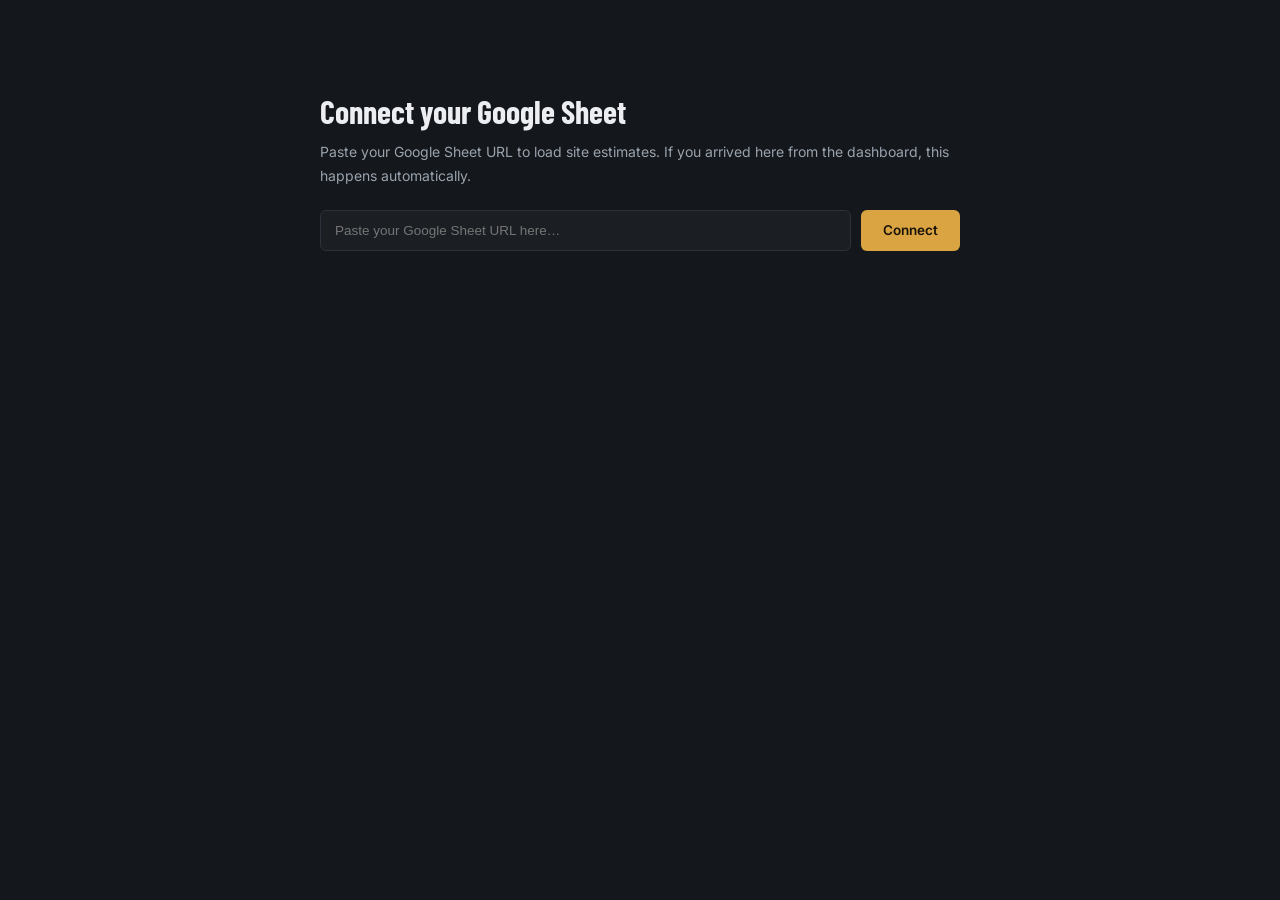
==== estimator.html @ 4418211e "Add files via upload" ====
<!DOCTYPE html>
<html lang="en">
<head>
<meta charset="UTF-8">
<title>HRI — Estimate Calculator</title>
<meta name="viewport" content="width=device-width, initial-scale=1.0">
<link rel="preconnect" href="https://fonts.googleapis.com">
<link href="https://fonts.googleapis.com/css2?family=Barlow+Condensed:wght@500;600;700&family=Inter:wght@400;500;600&family=IBM+Plex+Mono:wght@400;500;600&display=swap" rel="stylesheet">
<link rel="stylesheet" href="style.css">
<style>
  .proj-bar-row{ display:flex; align-items:center; gap:12px; margin-bottom:8px; }
  .proj-bar-label{ width:70px; font-family:'IBM Plex Mono',monospace; font-size:11.5px; color:var(--text-dim); flex-shrink:0; }
  .proj-bar-track{ flex:1; background:var(--line); border-radius:4px; height:22px; position:relative; overflow:hidden; }
  .proj-bar-fill{ height:100%; background:var(--teal); border-radius:4px; }
  .proj-bar-val{ width:110px; text-align:right; font-family:'IBM Plex Mono',monospace; font-size:12px; color:var(--text-dim); flex-shrink:0; }
</style>
</head>
<body>

<header id="mainHeader" class="hidden">
  <div class="brand">HRI <span>Production Monitor</span></div>
  <div class="nav-links">
    <a href="#" id="linkPortfolio">Portfolio</a>
    <a class="current">Estimate Calculator</a>
    <a id="linkIssues" href="#">Issues &amp; Notes</a>
  </div>
</header>

<main>
  <div id="connectScreen">
    <h1>Connect your Google Sheet</h1>
    <p>Paste your Google Sheet URL to load site estimates. If you arrived here from the dashboard, this happens automatically.</p>
    <div class="input-row">
      <input id="sheetUrlInput" placeholder="Paste your Google Sheet URL here…">
      <button class="primary" onclick="connectSheet()">Connect</button>
    </div>
    <div class="progress" id="progressWrap"><div class="progress-bar" id="progressBar"></div></div>
    <div id="connectStatus"></div>
  </div>

  <div id="calcWrap" class="hidden">
    <div class="section-label">Projection</div>
    <div class="section-title">Estimate Calculator</div>
    <div class="section-sub">Select a site to see its Year 1 – Year <span id="maxYearLabel">10</span> production estimate, as calculated in your tracker.</div>

    <div class="panel">
      <h3>Select Site</h3>
      <select class="select-input" id="siteSelect"></select>
    </div>

    <div id="siteResult" class="hidden">
      <div class="panel">
        <h3 id="resultTitle"></h3>
        <div class="portfolio-strip" id="resultStrip"></div>
      </div>

      <div class="panel">
        <h3>Year-by-Year Estimate</h3>
        <table>
          <thead><tr><th>Year</th><th class="num">Calendar Year</th><th class="num">Estimated Output (kWh)</th><th class="num">Actual (kWh)</th><th class="num">% of Estimate</th></tr></thead>
          <tbody id="yearTableBody"></tbody>
        </table>
      </div>

      <div class="panel">
        <h3>Projected Output by Year</h3>
        <div id="barRows"></div>
      </div>
    </div>
  </div>
</main>

<script src="sheet-utils.js"></script>
<script>
let SITES = [];
let CURRENT_SHEET_ID = null;

async function connectSheet(){
  const raw = document.getElementById('sheetUrlInput').value.trim();
  const statusEl = document.getElementById('connectStatus');
  const progWrap = document.getElementById('progressWrap');
  const progBar = document.getElementById('progressBar');
  statusEl.className=""; statusEl.textContent="";

  const sheetId = extractSheetId(raw);
  if(!sheetId){ statusEl.className="err"; statusEl.textContent="Couldn't find a sheet ID in that URL."; return; }

  progWrap.style.display="block"; progBar.style.width="5%";
  statusEl.textContent = "Loading sites…";

  let sites;
  try{
    sites = await loadFullPortfolio(sheetId, (done,total,siteNum)=>{
      statusEl.textContent = `Loaded ${siteNum} (${done}/${total})…`;
      progBar.style.width = Math.min(95, 10+(done/total)*85) + "%";
    });
  } catch(e){
    progWrap.style.display="none";
    statusEl.className="err";
    statusEl.textContent = `Couldn't load the sheet. Check it's shared as "Anyone with the link — Viewer".`;
    return;
  }

  progBar.style.width="100%";
  SITES = sites;
  CURRENT_SHEET_ID = sheetId;
  document.getElementById('linkPortfolio').href = "index.html?sheet=" + sheetId;
  document.getElementById('linkIssues').href = "issues.html?sheet=" + sheetId;

  setTimeout(()=>{
    document.getElementById('connectScreen').classList.add('hidden');
    document.getElementById('calcWrap').classList.remove('hidden');
    document.getElementById('mainHeader').classList.remove('hidden');
    populateSelect();
  }, 300);
}

function populateSelect(){
  const sel = document.getElementById('siteSelect');
  sel.innerHTML = `<option value="">— Select a site address —</option>` +
    SITES.map((s,i)=>`<option value="${i}">${s.address||s.site_number} ${s.client_name?"— "+s.client_name:""}</option>`).join("");
  sel.onchange = ()=> showSite(sel.value);
}

function showSite(idx){
  const resultEl = document.getElementById('siteResult');
  if(idx === ""){ resultEl.classList.add('hidden'); return; }
  const s = SITES[parseInt(idx)];
  resultEl.classList.remove('hidden');

  document.getElementById('resultTitle').textContent = `${s.site_number} — ${s.client_name||"Unnamed Site"}`;
  document.getElementById('resultStrip').innerHTML = `
    <div class="stat"><div class="lbl">Address</div><div class="num mono" style="font-size:15px;">${s.address||"—"}</div></div>
    <div class="stat"><div class="lbl">System Activation Date</div><div class="num mono" style="font-size:17px;">${s.activation||"—"}</div></div>
    <div class="stat"><div class="lbl">Est. Year 1 Output (kWh)</div><div class="num mono ok">${s.est_y1_output?Math.round(s.est_y1_output).toLocaleString():"—"}</div></div>
  `;

  const years = s.annual.slice(0, 10);
  document.getElementById('maxYearLabel').textContent = years.length || 10;

  document.getElementById('yearTableBody').innerHTML = years.map(y=>`
    <tr>
      <td>${y.year}</td>
      <td class="num">${y.calendar_year||"—"}</td>
      <td class="num">${Math.round(y.estimate_mwh*1000).toLocaleString()}</td>
      <td class="num">${y.actual_mwh>0 ? Math.round(y.actual_mwh*1000).toLocaleString() : "—"}</td>
      <td class="num">${y.estimate_mwh>0 && y.actual_mwh>0 ? (y.pct*100).toFixed(1)+"%" : "—"}</td>
    </tr>`).join("") || `<tr><td colspan="5" class="panel-empty">No annual estimate data found for this site.</td></tr>`;

  const maxEst = Math.max(...years.map(y=>y.estimate_mwh), 0.001);
  document.getElementById('barRows').innerHTML = years.map(y=>`
    <div class="proj-bar-row">
      <div class="proj-bar-label">${y.year}</div>
      <div class="proj-bar-track"><div class="proj-bar-fill" style="width:${(y.estimate_mwh/maxEst*100).toFixed(1)}%"></div></div>
      <div class="proj-bar-val">${Math.round(y.estimate_mwh*1000).toLocaleString()} kWh</div>
    </div>`).join("");
}

document.getElementById('sheetUrlInput').addEventListener('keypress',(e)=>{ if(e.key==='Enter') connectSheet(); });

window.addEventListener('DOMContentLoaded', ()=>{
  const s = getSheetParamFromUrl();
  if(s){ document.getElementById('sheetUrlInput').value = s; connectSheet(); }
});
</script>
</body>
</html>
---- style.css ----
:root{
  --bg:#14171B; --panel:#1B1F24; --panel-hi:#232830; --line:#2C323B;
  --text:#ECEEF1; --text-dim:#9AA3AD; --amber:#D9A441; --amber-dim:#7A5F2A;
  --teal:#3E7C7C; --green:#4CAF7D; --red:#E0685A; --grey:#5B6470;
}
*{box-sizing:border-box; margin:0; padding:0;}
body{ background:var(--bg); color:var(--text); font-family:'Inter',sans-serif; min-height:100vh; }
.mono{ font-family:'IBM Plex Mono',monospace; }
header{ display:flex; align-items:center; justify-content:space-between; padding:20px 40px;
  border-bottom:1px solid var(--line); position:sticky; top:0; background:var(--bg); z-index:10; flex-wrap:wrap; gap:14px; }
.brand{ font-family:'Barlow Condensed',sans-serif; font-weight:700; font-size:26px; display:flex; align-items:baseline; gap:10px; }
.brand span{ font-family:'IBM Plex Mono',monospace; font-size:12px; font-weight:400; color:var(--amber); letter-spacing:2px; text-transform:uppercase; }
.nav-links{ display:flex; gap:8px; align-items:center; flex-wrap:wrap; }
.nav-links a, .nav-links button{ font-family:'IBM Plex Mono',monospace; font-size:11.5px; color:var(--text-dim); background:var(--panel);
  border:1px solid var(--line); padding:8px 14px; border-radius:6px; cursor:pointer; text-decoration:none; text-transform:uppercase; letter-spacing:0.5px; }
.nav-links a:hover, .nav-links button:hover{ color:var(--amber); border-color:var(--amber-dim); }
.nav-links a.current{ background:var(--amber); color:#1a1408; font-weight:600; border-color:var(--amber); }
.searchbar{ background:var(--panel); border:1px solid var(--line); border-radius:6px; padding:8px 14px; color:var(--text); font-size:13px; width:240px; outline:none; }
.searchbar::placeholder{ color:var(--text-dim); }
main{ padding:32px 40px 80px; max-width:1320px; margin:0 auto; }

#connectScreen{ max-width:640px; margin:60px auto; }
#connectScreen h1{ font-family:'Barlow Condensed',sans-serif; font-size:32px; font-weight:700; margin-bottom:10px; }
#connectScreen p{ color:var(--text-dim); font-size:14px; line-height:1.7; margin-bottom:22px; }
#connectScreen ol{ color:var(--text-dim); font-size:13.5px; line-height:2; margin:0 0 22px 20px; }
#connectScreen ol b{ color:var(--text); font-weight:600; }
.input-row{ display:flex; gap:10px; margin-bottom:14px; }
.input-row input{ flex:1; background:var(--panel); border:1px solid var(--line); border-radius:6px; padding:12px 14px; color:var(--text); font-size:13.5px; outline:none; }
.input-row input:focus{ border-color:var(--amber-dim); }
button.primary{ background:var(--amber); color:#1a1408; border:none; border-radius:6px; padding:12px 22px; font-weight:600; font-size:13.5px; cursor:pointer; font-family:'Inter'; }
button.primary:hover{ opacity:0.9; }
button.ghost{ background:transparent; color:var(--text-dim); border:1px solid var(--line); border-radius:6px; padding:11px 18px; font-size:13px; cursor:pointer; font-family:'Inter'; }
#connectStatus{ margin-top:14px; font-size:13px; color:var(--text-dim); min-height:20px; line-height:1.7; }
#connectStatus.err{ color:var(--red); }
.progress{ height:4px; background:var(--line); border-radius:2px; overflow:hidden; margin-top:10px; display:none; }
.progress-bar{ height:100%; background:var(--amber); width:0%; transition:width .2s; }

.section-label{ font-family:'IBM Plex Mono',monospace; font-size:11px; letter-spacing:2px; text-transform:uppercase; color:var(--text-dim); margin-bottom:6px; }
.section-title{ font-family:'Barlow Condensed',sans-serif; font-size:30px; font-weight:600; margin-bottom:6px; }
.section-sub{ font-size:13px; color:var(--text-dim); margin-bottom:22px; }
.portfolio-strip{ display:grid; grid-template-columns:repeat(5,1fr); gap:1px; background:var(--line); border:1px solid var(--line); border-radius:10px; overflow:hidden; margin-bottom:28px; }
.stat{ background:var(--panel); padding:18px 22px; }
.stat .num{ font-family:'Barlow Condensed',sans-serif; font-size:30px; font-weight:700; }
.stat .lbl{ font-size:10.5px; color:var(--text-dim); text-transform:uppercase; letter-spacing:1px; margin-top:4px; }
.stat .num.warn{ color:var(--red); } .stat .num.ok{ color:var(--green); } .stat .num.pending{ color:var(--grey); }
.filters{ display:flex; gap:8px; margin-bottom:20px; flex-wrap:wrap; }
.filters button{ font-family:'IBM Plex Mono',monospace; font-size:11.5px; color:var(--text-dim); background:var(--panel); border:1px solid var(--line); padding:7px 14px; border-radius:20px; cursor:pointer; text-transform:uppercase; letter-spacing:0.5px; }
.filters button.active{ background:var(--amber); color:#1a1408; border-color:var(--amber); font-weight:600; }
.grid{ display:grid; grid-template-columns:repeat(4,1fr); gap:12px; }
.card{ background:var(--panel); border:1px solid var(--line); border-radius:10px; padding:16px 18px; cursor:pointer; transition:border-color .15s, transform .15s; position:relative; }
.card:hover{ border-color:var(--amber-dim); transform:translateY(-2px); }
.card-top{ padding-right:74px; }
.card-code{ font-family:'IBM Plex Mono',monospace; font-size:10.5px; color:var(--text-dim); letter-spacing:0.5px; }
.card-name{ font-family:'Barlow Condensed',sans-serif; font-size:17px; font-weight:600; line-height:1.2; margin-top:2px; }
.card-addr{ font-size:11px; color:var(--text-dim); margin-top:4px; }
.gauge-wrap{ display:flex; align-items:center; gap:12px; margin-top:10px; }
.gauge-num{ font-family:'IBM Plex Mono',monospace; font-size:17px; font-weight:600; }
.gauge-sub{ font-size:10px; color:var(--text-dim); text-transform:uppercase; letter-spacing:0.5px; }
.status-pill{ font-family:'IBM Plex Mono',monospace; font-size:9.5px; text-transform:uppercase; letter-spacing:0.5px; padding:4px 8px; border-radius:20px; position:absolute; top:16px; right:18px; white-space:nowrap; }
.pill-ok{ background:rgba(76,175,125,0.15); color:var(--green); }
.pill-watch{ background:rgba(217,164,65,0.15); color:var(--amber); }
.pill-attn{ background:rgba(224,104,90,0.15); color:var(--red); }
.pill-pending{ background:rgba(91,100,112,0.2); color:var(--grey); }
.pill-inactive{ background:rgba(91,100,112,0.12); color:var(--grey); }
.pending-note{ font-size:11px; color:var(--text-dim); margin-top:10px; font-style:italic; }
.hidden{ display:none; }
.back-btn{ font-family:'IBM Plex Mono',monospace; font-size:12px; color:var(--text-dim); background:none; border:none; cursor:pointer; margin-bottom:20px; display:flex; align-items:center; gap:6px; }
.back-btn:hover{ color:var(--amber); }
.detail-head{ margin-bottom:24px; }
.detail-title{ font-family:'Barlow Condensed',sans-serif; font-size:34px; font-weight:700; }
.detail-meta{ font-size:12.5px; color:var(--text-dim); margin-top:6px; line-height:1.8; }
.detail-meta b{ color:var(--text); font-weight:500; }
.detail-meta a{ color:var(--amber); text-decoration:none; }
.panel{ background:var(--panel); border:1px solid var(--line); border-radius:10px; padding:22px 24px; margin-bottom:22px; }
.panel h3{ font-family:'Barlow Condensed',sans-serif; font-size:18px; font-weight:600; margin-bottom:16px; }
.panel h3 small{ color:var(--text-dim); font-weight:400; font-size:12px; text-transform:none; letter-spacing:0; font-family:'Inter'; }
.panel-empty{ color:var(--text-dim); font-size:13px; line-height:1.6; }
table{ width:100%; border-collapse:collapse; }
th, td{ text-align:left; padding:9px 6px; font-size:13px; border-bottom:1px solid var(--line); }
th{ color:var(--text-dim); font-weight:500; text-transform:uppercase; font-size:10.5px; letter-spacing:0.5px; }
td.num, th.num{ text-align:right; font-family:'IBM Plex Mono',monospace; }
tr:last-child td{ border-bottom:none; }
.yearpick2{ display:flex; gap:6px; margin-bottom:14px; flex-wrap:wrap; }
.yearpick2 button{ font-family:'IBM Plex Mono',monospace; font-size:11.5px; color:var(--text-dim); background:var(--panel-hi); border:1px solid var(--line); padding:5px 12px; border-radius:4px; cursor:pointer; }
.yearpick2 button.active{ background:var(--amber); color:#1a1408; font-weight:600; border-color:var(--amber); }
.chartbox{ height:200px; display:flex; align-items:flex-end; gap:6px; padding-top:10px; }
.bar-pair{ flex:1; display:flex; gap:3px; align-items:flex-end; height:100%; position:relative; }
.bar{ flex:1; border-radius:3px 3px 0 0; min-height:1px; }
.bar.actual{ background:var(--amber); } .bar.estimate{ background:var(--teal); }
.chart-labels{ display:flex; gap:6px; margin-top:8px; }
.chart-labels span{ flex:1; text-align:center; font-size:9.5px; color:var(--text-dim); font-family:'IBM Plex Mono',monospace; }
.legend{ display:flex; gap:18px; font-size:11.5px; color:var(--text-dim); margin-bottom:4px; }
.legend span{ display:flex; align-items:center; gap:6px; }
.dot{ width:9px; height:9px; border-radius:2px; display:inline-block; }
.issue-row{ display:flex; gap:14px; padding:10px 0; border-bottom:1px solid var(--line); align-items:baseline; }
.issue-row:last-child{ border-bottom:none; }
.issue-date{ font-family:'IBM Plex Mono',monospace; font-size:11.5px; color:var(--amber); width:100px; flex-shrink:0; }
.issue-site{ font-family:'IBM Plex Mono',monospace; font-size:11px; color:var(--text-dim); width:150px; flex-shrink:0; }
.issue-text{ font-size:13px; color:var(--text-dim); }
.no-results{ color:var(--text-dim); font-size:13px; padding:40px 0; text-align:center; }
select.select-input{ background:var(--panel); border:1px solid var(--line); border-radius:6px; padding:10px 14px; color:var(--text); font-size:13.5px; outline:none; width:100%; max-width:480px; }
@media (max-width:900px){ .grid{ grid-template-columns:repeat(2,1fr);} .portfolio-strip{grid-template-columns:repeat(2,1fr);} }
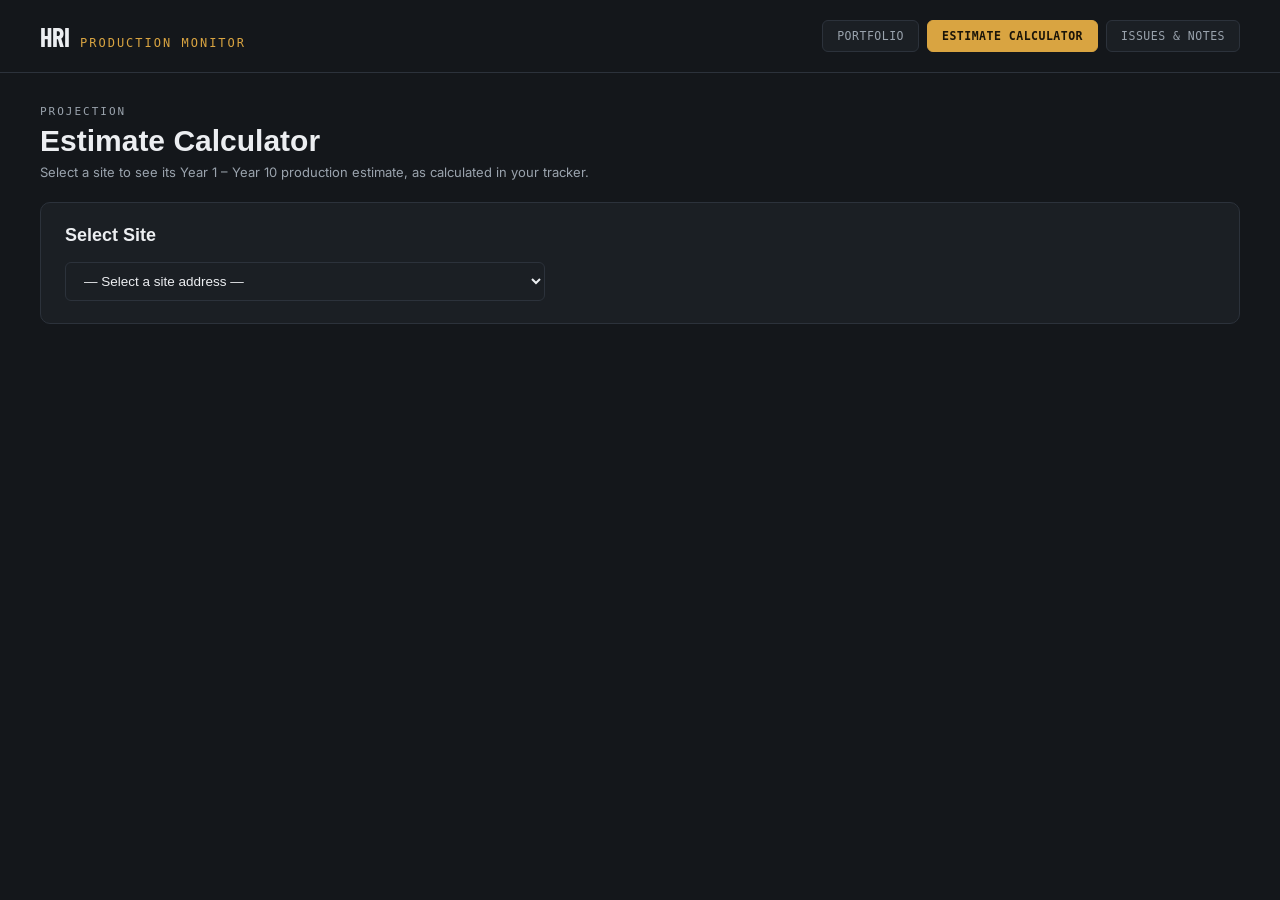
==== commit 446ee080: "Add files via upload" ====
--- a/estimator.html
+++ b/estimator.html
@@ -17,103 +17,47 @@
 </head>
 <body>
 
-<header id="mainHeader" class="hidden">
+<header>
   <div class="brand">HRI <span>Production Monitor</span></div>
   <div class="nav-links">
-    <a href="#" id="linkPortfolio">Portfolio</a>
+    <a href="index.html">Portfolio</a>
     <a class="current">Estimate Calculator</a>
-    <a id="linkIssues" href="#">Issues &amp; Notes</a>
+    <a href="issues.html">Issues &amp; Notes</a>
   </div>
 </header>
 
 <main>
-  <div id="connectScreen">
-    <h1>Connect your Google Sheet</h1>
-    <p>Paste your Google Sheet URL to load site estimates. If you arrived here from the dashboard, this happens automatically.</p>
-    <div class="input-row">
-      <input id="sheetUrlInput" placeholder="Paste your Google Sheet URL here…">
-      <button class="primary" onclick="connectSheet()">Connect</button>
-    </div>
-    <div class="progress" id="progressWrap"><div class="progress-bar" id="progressBar"></div></div>
-    <div id="connectStatus"></div>
+  <div class="section-label">Projection</div>
+  <div class="section-title">Estimate Calculator</div>
+  <div class="section-sub">Select a site to see its Year 1 – Year <span id="maxYearLabel">10</span> production estimate, as calculated in your tracker.</div>
+
+  <div class="panel">
+    <h3>Select Site</h3>
+    <select class="select-input" id="siteSelect"></select>
   </div>
 
-  <div id="calcWrap" class="hidden">
-    <div class="section-label">Projection</div>
-    <div class="section-title">Estimate Calculator</div>
-    <div class="section-sub">Select a site to see its Year 1 – Year <span id="maxYearLabel">10</span> production estimate, as calculated in your tracker.</div>
-
+  <div id="siteResult" class="hidden">
     <div class="panel">
-      <h3>Select Site</h3>
-      <select class="select-input" id="siteSelect"></select>
+      <h3 id="resultTitle"></h3>
+      <div class="portfolio-strip" id="resultStrip"></div>
     </div>
-
-    <div id="siteResult" class="hidden">
-      <div class="panel">
-        <h3 id="resultTitle"></h3>
-        <div class="portfolio-strip" id="resultStrip"></div>
-      </div>
-
-      <div class="panel">
-        <h3>Year-by-Year Estimate</h3>
-        <table>
-          <thead><tr><th>Year</th><th class="num">Calendar Year</th><th class="num">Estimated Output (kWh)</th><th class="num">Actual (kWh)</th><th class="num">% of Estimate</th></tr></thead>
-          <tbody id="yearTableBody"></tbody>
-        </table>
-      </div>
-
-      <div class="panel">
-        <h3>Projected Output by Year</h3>
-        <div id="barRows"></div>
-      </div>
+    <div class="panel">
+      <h3>Year-by-Year Estimate</h3>
+      <table>
+        <thead><tr><th>Year</th><th class="num">Calendar Year</th><th class="num">Estimated Output (kWh)</th><th class="num">Actual (kWh)</th><th class="num">% of Estimate</th></tr></thead>
+        <tbody id="yearTableBody"></tbody>
+      </table>
+    </div>
+    <div class="panel">
+      <h3>Projected Output by Year</h3>
+      <div id="barRows"></div>
     </div>
   </div>
 </main>
 
-<script src="sheet-utils.js"></script>
+<script src="data.js"></script>
 <script>
-let SITES = [];
-let CURRENT_SHEET_ID = null;
-
-async function connectSheet(){
-  const raw = document.getElementById('sheetUrlInput').value.trim();
-  const statusEl = document.getElementById('connectStatus');
-  const progWrap = document.getElementById('progressWrap');
-  const progBar = document.getElementById('progressBar');
-  statusEl.className=""; statusEl.textContent="";
-
-  const sheetId = extractSheetId(raw);
-  if(!sheetId){ statusEl.className="err"; statusEl.textContent="Couldn't find a sheet ID in that URL."; return; }
-
-  progWrap.style.display="block"; progBar.style.width="5%";
-  statusEl.textContent = "Loading sites…";
-
-  let sites;
-  try{
-    sites = await loadFullPortfolio(sheetId, (done,total,siteNum)=>{
-      statusEl.textContent = `Loaded ${siteNum} (${done}/${total})…`;
-      progBar.style.width = Math.min(95, 10+(done/total)*85) + "%";
-    });
-  } catch(e){
-    progWrap.style.display="none";
-    statusEl.className="err";
-    statusEl.textContent = `Couldn't load the sheet. Check it's shared as "Anyone with the link — Viewer".`;
-    return;
-  }
-
-  progBar.style.width="100%";
-  SITES = sites;
-  CURRENT_SHEET_ID = sheetId;
-  document.getElementById('linkPortfolio').href = "index.html?sheet=" + sheetId;
-  document.getElementById('linkIssues').href = "issues.html?sheet=" + sheetId;
-
-  setTimeout(()=>{
-    document.getElementById('connectScreen').classList.add('hidden');
-    document.getElementById('calcWrap').classList.remove('hidden');
-    document.getElementById('mainHeader').classList.remove('hidden');
-    populateSelect();
-  }, 300);
-}
+const SITES = SITES_DATA;
 
 function populateSelect(){
   const sel = document.getElementById('siteSelect');
@@ -156,12 +100,7 @@
     </div>`).join("");
 }
 
-document.getElementById('sheetUrlInput').addEventListener('keypress',(e)=>{ if(e.key==='Enter') connectSheet(); });
-
-window.addEventListener('DOMContentLoaded', ()=>{
-  const s = getSheetParamFromUrl();
-  if(s){ document.getElementById('sheetUrlInput').value = s; connectSheet(); }
-});
+populateSelect();
 </script>
 </body>
 </html>
